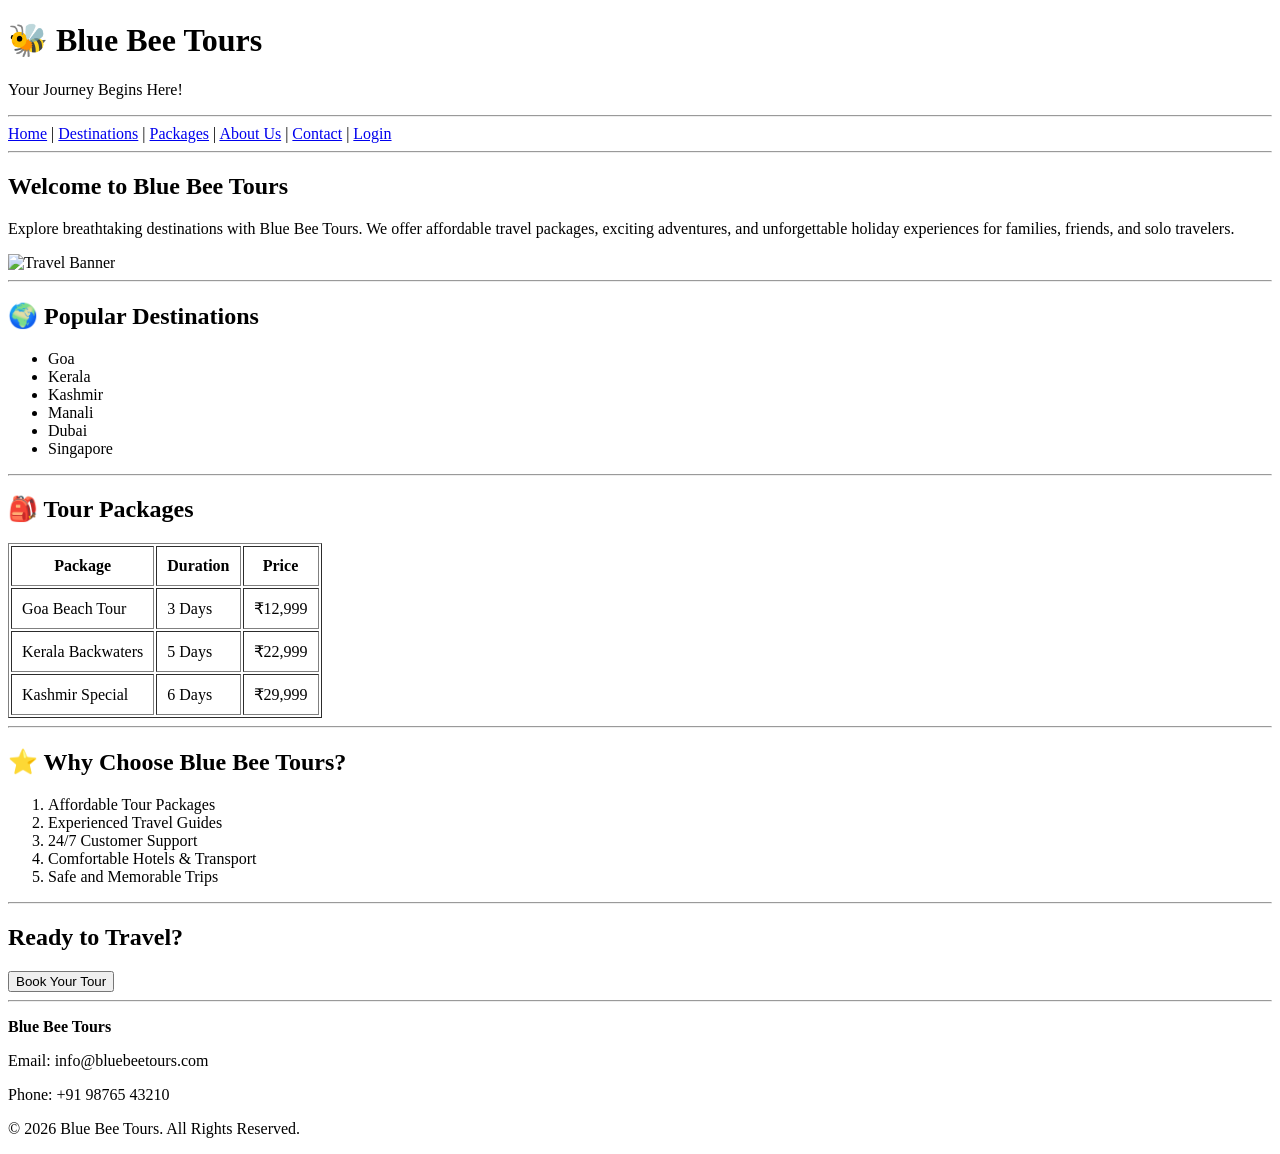
==== index.html @ 888ec9c0 "Initial commit - BlueBee homepage" ====
<!DOCTYPE html>
<html lang="en">
<head>
    <meta charset="UTF-8">
    <meta name="viewport" content="width=device-width, initial-scale=1.0">
    <title>Blue Bee Tours</title>
</head>
<body>

    <!-- Header -->
    <header>
        <h1>🐝 Blue Bee Tours</h1>
        <p>Your Journey Begins Here!</p>
    </header>

    <hr>

    <!-- Navigation -->
    <nav>
        <a href="index.html">Home</a> |
        <a href="destinations.html">Destinations</a> |
        <a href="packages.html">Packages</a> |
        <a href="about.html">About Us</a> |
        <a href="contact.html">Contact</a> |
        <a href="login.html">Login</a>
    </nav>

    <hr>

    <!-- Welcome Section -->
    <section>
        <h2>Welcome to Blue Bee Tours</h2>

        <p>
            Explore breathtaking destinations with Blue Bee Tours.
            We offer affordable travel packages, exciting adventures,
            and unforgettable holiday experiences for families,
            friends, and solo travelers.
        </p>

        <img src="https://via.placeholder.com/700x300"
             alt="Travel Banner"
             width="700">
    </section>

    <hr>

    <!-- Popular Destinations -->
    <section>
        <h2>🌍 Popular Destinations</h2>

        <ul>
            <li>Goa</li>
            <li>Kerala</li>
            <li>Kashmir</li>
            <li>Manali</li>
            <li>Dubai</li>
            <li>Singapore</li>
        </ul>
    </section>

    <hr>

    <!-- Tour Packages -->
    <section>
        <h2>🎒 Tour Packages</h2>

        <table border="1" cellpadding="10">
            <tr>
                <th>Package</th>
                <th>Duration</th>
                <th>Price</th>
            </tr>

            <tr>
                <td>Goa Beach Tour</td>
                <td>3 Days</td>
                <td>₹12,999</td>
            </tr>

            <tr>
                <td>Kerala Backwaters</td>
                <td>5 Days</td>
                <td>₹22,999</td>
            </tr>

            <tr>
                <td>Kashmir Special</td>
                <td>6 Days</td>
                <td>₹29,999</td>
            </tr>
        </table>
    </section>

    <hr>

    <!-- Why Choose Us -->
    <section>
        <h2>⭐ Why Choose Blue Bee Tours?</h2>

        <ol>
            <li>Affordable Tour Packages</li>
            <li>Experienced Travel Guides</li>
            <li>24/7 Customer Support</li>
            <li>Comfortable Hotels & Transport</li>
            <li>Safe and Memorable Trips</li>
        </ol>
    </section>

    <hr>

    <!-- Booking -->
    <section>
        <h2>Ready to Travel?</h2>

        <button>Book Your Tour</button>
    </section>

    <hr>

    <!-- Footer -->
    <footer>
        <p><strong>Blue Bee Tours</strong></p>
        <p>Email: info@bluebeetours.com</p>
        <p>Phone: +91 98765 43210</p>
        <p>&copy; 2026 Blue Bee Tours. All Rights Reserved.</p>
    </footer>

</body>
</html>
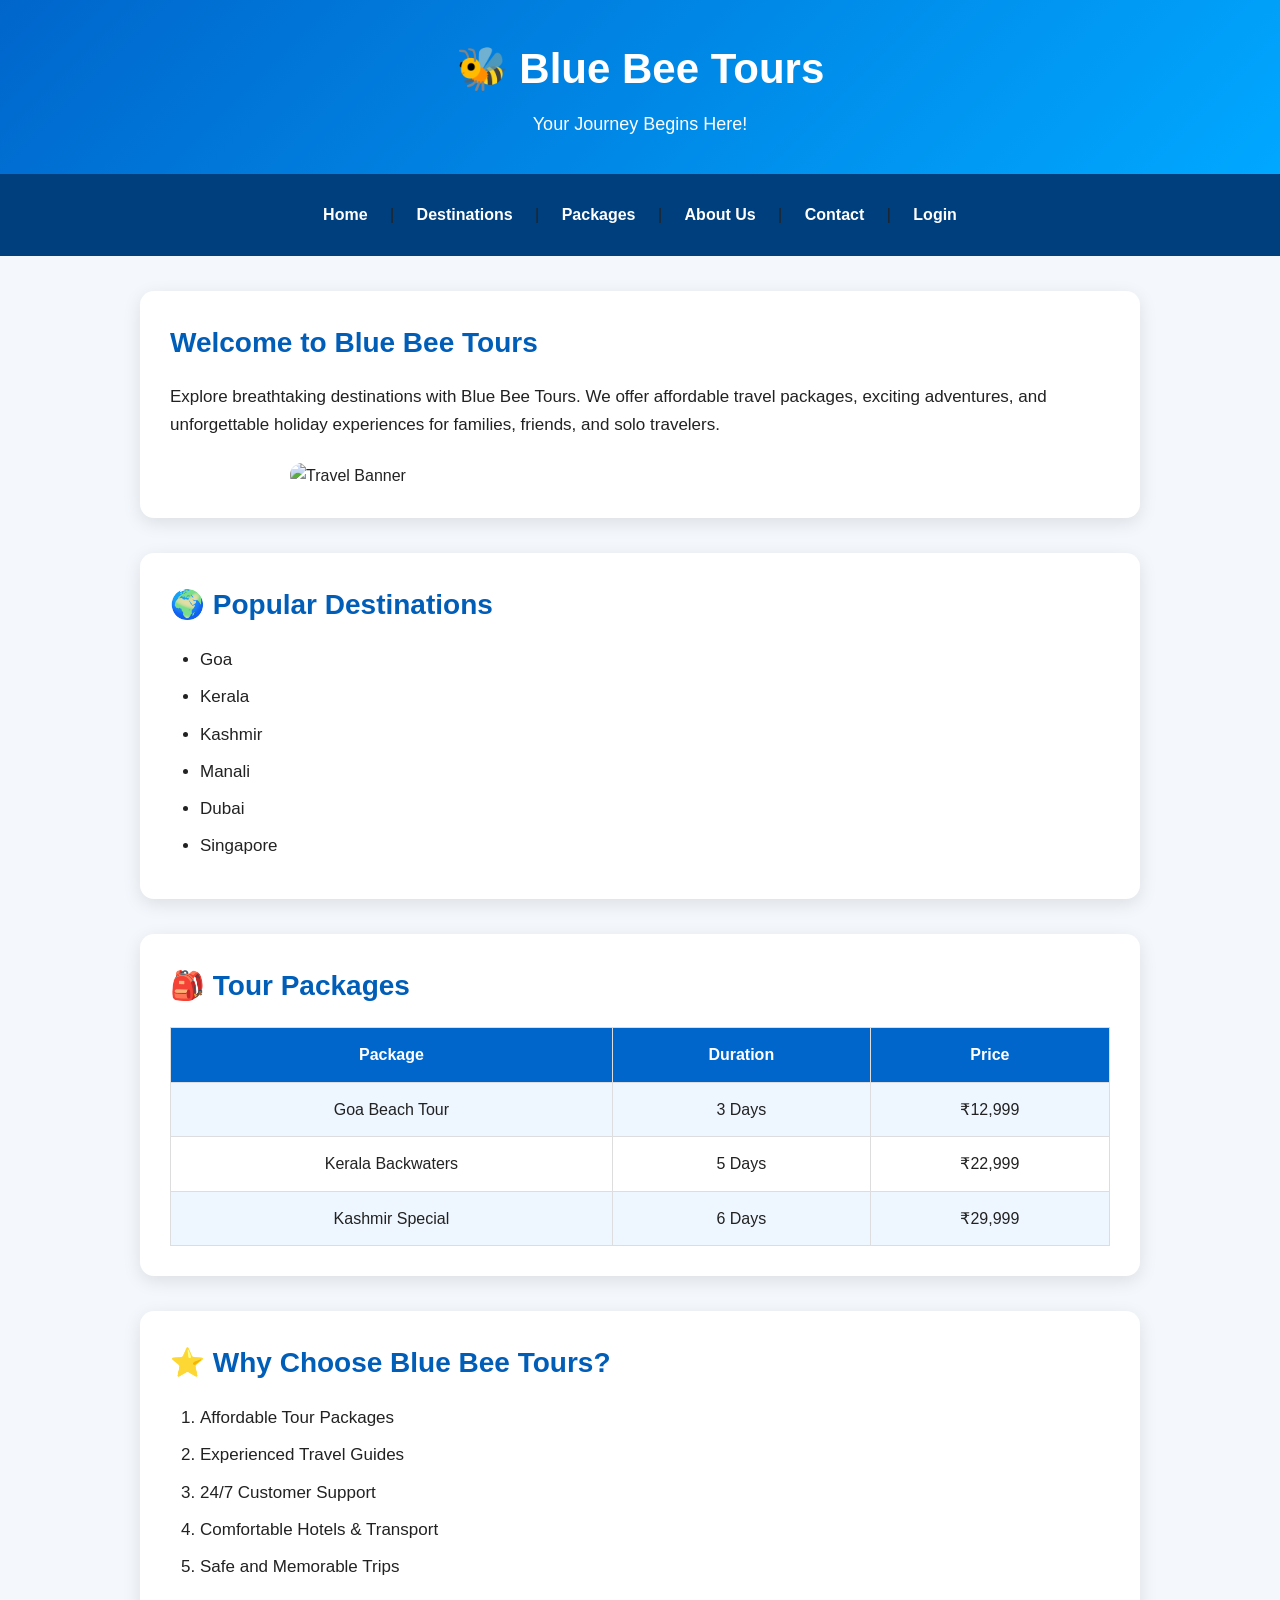
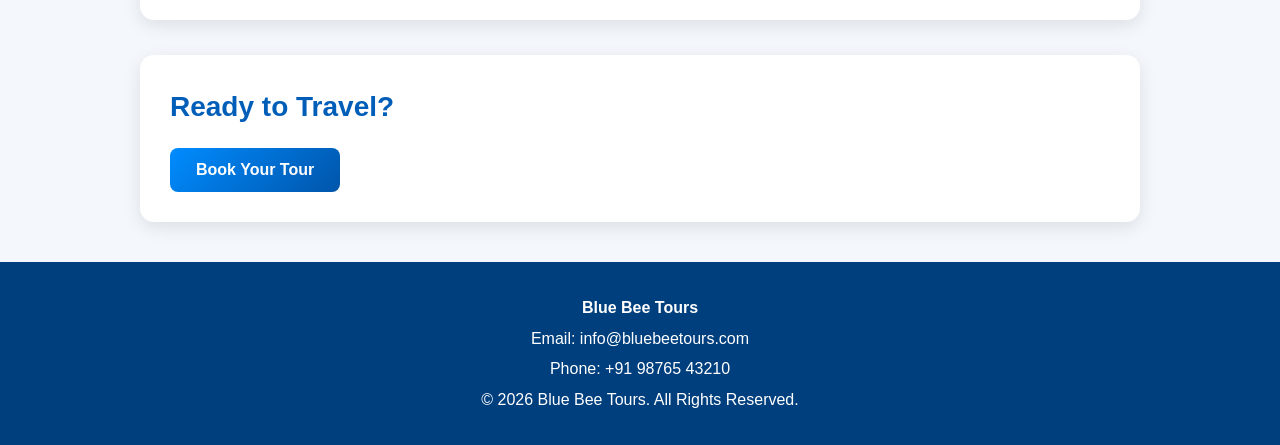
==== commit 7f5bb771: "added css to index,login and register page" ====
--- a/index.html
+++ b/index.html
@@ -4,6 +4,7 @@
     <meta charset="UTF-8">
     <meta name="viewport" content="width=device-width, initial-scale=1.0">
     <title>Blue Bee Tours</title>
+    <link rel="stylesheet" href="css/style.css">
 </head>
 <body>
 
@@ -17,7 +18,7 @@
 
     <!-- Navigation -->
     <nav>
-        <a href="index.html">Home</a> |
+        <a href="index.html">Home</a> |  
         <a href="destinations.html">Destinations</a> |
         <a href="packages.html">Packages</a> |
         <a href="about.html">About Us</a> |
--- a/css/style.css
+++ b/css/style.css
@@ -0,0 +1,241 @@
+/* =========================
+   BASIC RESET
+========================= */
+
+* {
+    margin: 0;
+    padding: 0;
+    box-sizing: border-box;
+    font-family: Arial, Helvetica, sans-serif;
+}
+
+body {
+    background: #f4f8fc;
+    color: #222;
+    line-height: 1.6;
+}
+
+/* =========================
+   INDEX PAGE
+========================= */
+
+header {
+    background: linear-gradient(135deg, #0066cc, #00a8ff);
+    color: white;
+    text-align: center;
+    padding: 35px 20px;
+}
+
+header h1 {
+    font-size: 42px;
+    margin-bottom: 8px;
+}
+
+header p {
+    font-size: 18px;
+}
+
+nav {
+    background: #003f7d;
+    text-align: center;
+    padding: 16px 10px;
+}
+
+nav a {
+    color: white;
+    text-decoration: none;
+    padding: 8px 14px;
+    margin: 4px;
+    display: inline-block;
+    font-weight: bold;
+    border-radius: 6px;
+    transition: 0.3s;
+}
+
+nav a:hover {
+    background: #ffcc00;
+    color: #222;
+}
+
+hr {
+    display: none;
+}
+
+section {
+    width: 90%;
+    max-width: 1000px;
+    margin: 35px auto;
+    padding: 30px;
+    background: white;
+    border-radius: 14px;
+    box-shadow: 0 5px 18px rgba(0, 0, 0, 0.1);
+}
+
+section h2 {
+    color: #005eb8;
+    margin-bottom: 18px;
+    font-size: 28px;
+}
+
+section p {
+    font-size: 17px;
+    margin-bottom: 20px;
+}
+
+section img {
+    display: block;
+    width: 100%;
+    max-width: 700px;
+    height: auto;
+    margin: 25px auto 0;
+    border-radius: 12px;
+}
+
+section ul,
+section ol {
+    padding-left: 30px;
+}
+
+section li {
+    margin: 10px 0;
+    font-size: 17px;
+}
+
+table {
+    width: 100%;
+    border-collapse: collapse;
+    margin-top: 15px;
+    background: white;
+}
+
+table th {
+    background: #0066cc;
+    color: white;
+}
+
+table th,
+table td {
+    padding: 14px;
+    text-align: center;
+    border: 1px solid #ddd;
+}
+
+table tr:nth-child(even) {
+    background: #eef6ff;
+}
+
+button {
+    background: linear-gradient(135deg, #008cff, #0055aa);
+    color: white;
+    border: none;
+    padding: 13px 26px;
+    font-size: 16px;
+    font-weight: bold;
+    border-radius: 8px;
+    cursor: pointer;
+    transition: 0.3s;
+}
+
+button:hover {
+    transform: translateY(-2px);
+    box-shadow: 0 6px 14px rgba(0, 102, 204, 0.3);
+}
+
+footer {
+    background: #003f7d;
+    color: white;
+    text-align: center;
+    padding: 28px 15px;
+    margin-top: 40px;
+}
+
+footer p {
+    margin: 5px 0;
+}
+
+/* =========================
+   LOGIN AND REGISTER PAGES
+========================= */
+
+/*
+This targets pages that do not contain a header, nav, section or footer.
+It works with your current login and register HTML.
+*/
+
+body > h1 {
+    background: linear-gradient(135deg, #0066cc, #00a8ff);
+    color: white;
+    text-align: center;
+    padding: 25px;
+    font-size: 36px;
+}
+
+body > h2 {
+    text-align: center;
+    color: #005eb8;
+    margin-top: 35px;
+    font-size: 30px;
+}
+
+body > form {
+    width: 90%;
+    max-width: 430px;
+    margin: 25px auto;
+    padding: 32px;
+    background: white;
+    border-radius: 15px;
+    box-shadow: 0 8px 28px rgba(0, 0, 0, 0.15);
+}
+
+body > form label {
+    font-weight: bold;
+    color: #333;
+}
+
+body > form input[type="text"],
+body > form input[type="email"],
+body > form input[type="tel"],
+body > form input[type="password"] {
+    width: 100%;
+    padding: 12px 14px;
+    margin-top: 7px;
+    border: 1px solid #bbb;
+    border-radius: 7px;
+    font-size: 15px;
+    outline: none;
+    transition: 0.3s;
+}
+
+body > form input[type="text"]:focus,
+body > form input[type="email"]:focus,
+body > form input[type="tel"]:focus,
+body > form input[type="password"]:focus {
+    border-color: #008cff;
+    box-shadow: 0 0 0 3px rgba(0, 140, 255, 0.15);
+}
+
+body > form input[type="radio"],
+body > form input[type="checkbox"] {
+    margin: 6px;
+    cursor: pointer;
+}
+
+body > form button {
+    width: 100%;
+    margin-top: 8px;
+}
+
+body > p {
+    text-align: center;
+    margin: 12px 0;
+}
+
+body > p a {
+    color: #0066cc;
+    text-decoration: none;
+    font-weight: bold;
+}
+
+body > p a:hover {
+    text-decoration: underline;
+}
